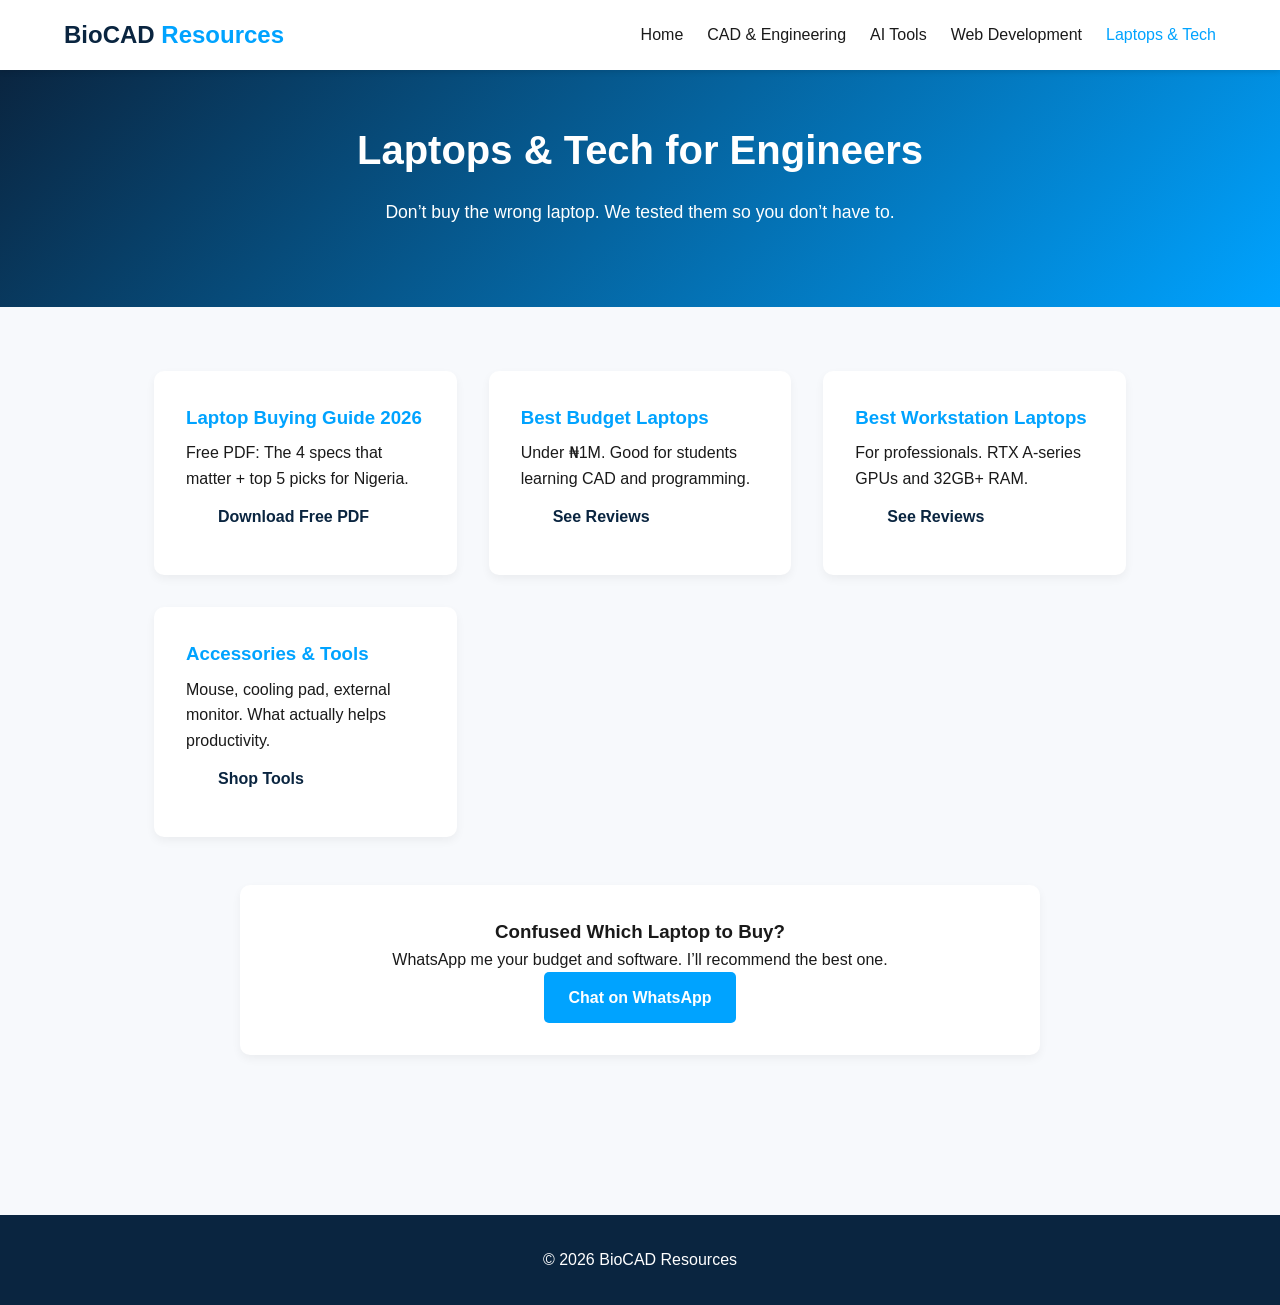
==== cad-engineering/ai-tools/laptops-tech/index.html @ a930ca7a "done done" ====
<!DOCTYPE html>
<html lang="en">
<head>
  <meta charset="UTF-8">
  <meta name="viewport" content="width=device-width, initial-scale=1.0">
  <title>Best Laptops & Tech for Engineers 2026 | BioCAD Resources</title>
  <meta name="description" content="Best laptops for Autodesk Inventor, SolidWorks, and Fusion 360. Honest reviews and buying guides for Nigeria.">
  <link rel="stylesheet" href="../../../css/style.css">
</head>
<body>
  <header>
    <nav class="navbar">
      <div class="logo"><a href="../../../index.html" style="text-decoration:none; color:inherit;">BioCAD <span>Resources</span></a></div>
      <ul class="nav-links">
        <li><a href="../../../index.html">Home</a></li>
        <li><a href="../../index.html">CAD & Engineering</a></li>
        <li><a href="../index.html">AI Tools</a></li>
        <li><a href="../web-develpoment/index.html">Web Development</a></li>
        <li><a href="index.html" style="color:var(--accent);">Laptops & Tech</a></li>
      </ul>
    </nav>
  </header>

  <section class="hero" style="padding: 3rem 1rem;">
    <h1>Laptops & Tech for Engineers</h1>
    <p>Don’t buy the wrong laptop. We tested them so you don’t have to.</p>
  </section>

  <section class="categories">
    <div class="category-grid">
      
      <div class="category-card">
        <h3>Laptop Buying Guide 2026</h3>
        <p>Free PDF: The 4 specs that matter + top 5 picks for Nigeria.</p>
        <a href="../../../resources.html" class="btn btn-primary">Download Free PDF</a>
      </div>

      <div class="category-card">
        <h3>Best Budget Laptops</h3>
        <p>Under ₦1M. Good for students learning CAD and programming.</p>
        <a href="../../../reviews.html" class="btn btn-primary">See Reviews</a>
      </div>

      <div class="category-card">
        <h3>Best Workstation Laptops</h3>
        <p>For professionals. RTX A-series GPUs and 32GB+ RAM.</p>
        <a href="../../../reviews.html" class="btn btn-primary">See Reviews</a>
      </div>

      <div class="category-card">
        <h3>Accessories & Tools</h3>
        <p>Mouse, cooling pad, external monitor. What actually helps productivity.</p>
        <a href="../../../reviews.html" class="btn btn-primary">Shop Tools</a>
      </div>

    </div>

    <div class="affiliate-card" style="max-width: 800px; margin: 3rem auto;">
      <h3>Confused Which Laptop to Buy?</h3>
      <p>WhatsApp me your budget and software. I’ll recommend the best one.</p>
      <a href="https://wa.me/2348030849732" class="btn btn-affiliate">Chat on WhatsApp</a>
    </div>
  </section>

  <footer>
    <p>© 2026 BioCAD Resources</p>
  </footer>
</body>
</html>
---- css/style.css ----
:root {
  --primary: #0A2540;
  --accent: #00A3FF;
  --light: #F7F9FC;
  --dark: #1A1A1A;
  --max-width: 1100px;
}

* { margin: 0; padding: 0; box-sizing: border-box; }

body {
  font-family: 'Segoe UI', Tahoma, Geneva, Verdana, sans-serif;
  line-height: 1.6;
  color: var(--dark);
  background: var(--light);
}

.navbar {
  display: flex;
  justify-content: space-between;
  align-items: center;
  padding: 1rem 5%;
  background: white;
  box-shadow: 0 2px 5px rgba(0,0,0,0.1);
  position: sticky;
  top: 0;
}

.logo { font-size: 1.5rem; font-weight: 700; color: var(--primary); }
.logo span { color: var(--accent); }

.nav-links { display: flex; list-style: none; gap: 1.5rem; }
.nav-links a { text-decoration: none; color: var(--dark); font-weight: 500; }
.nav-links a:hover { color: var(--accent); }

.search-btn { background: var(--accent); color: white; border: none; padding: 0.5rem 1rem; border-radius: 5px; cursor: pointer; }

.hero {
  text-align: center;
  padding: 5rem 1rem;
  background: linear-gradient(135deg, var(--primary), var(--accent));
  color: white;
}
.hero h1 { font-size: 2.5rem; margin-bottom: 1rem; }
.hero p { font-size: 1.1rem; max-width: 700px; margin: 0 auto 2rem; }

.btn { padding: 0.8rem 1.5rem; border-radius: 5px; text-decoration: none; font-weight: 600; margin: 0 0.5rem; display: inline-block; }
.btn-primary { background: white; color: var(--primary); }
.btn-secondary { background: transparent; border: 2px solid white; color: white; }
.btn-affiliate { background: var(--accent); color: white; }

.categories, .affiliate { padding: 4rem 5%; max-width: var(--max-width); margin: auto; }
.categories h2, .affiliate h2 { text-align: center; margin-bottom: 2rem; color: var(--primary); }

.category-grid { display: grid; grid-template-columns: repeat(auto-fit, minmax(250px, 1fr)); gap: 2rem; }
.category-card {
  background: white; padding: 2rem; border-radius: 10px; text-decoration: none; color: var(--dark);
  box-shadow: 0 4px 10px rgba(0,0,0,0.05); transition: transform 0.2s;
}
.category-card:hover { transform: translateY(-5px); }
.category-card h3 { color: var(--accent); margin-bottom: 0.5rem; }

.affiliate-card {
  background: white; padding: 2rem; border-radius: 10px; text-align: center;
  box-shadow: 0 4px 10px rgba(0,0,0,0.05);
}
.affiliate-card small { display: block; margin-top: 1rem; color: #666; }

footer {
  background: var(--primary); color: white; text-align: center; padding: 2rem 1rem; margin-top: 3rem;
}
footer a { color: var(--accent); text-decoration: none; }
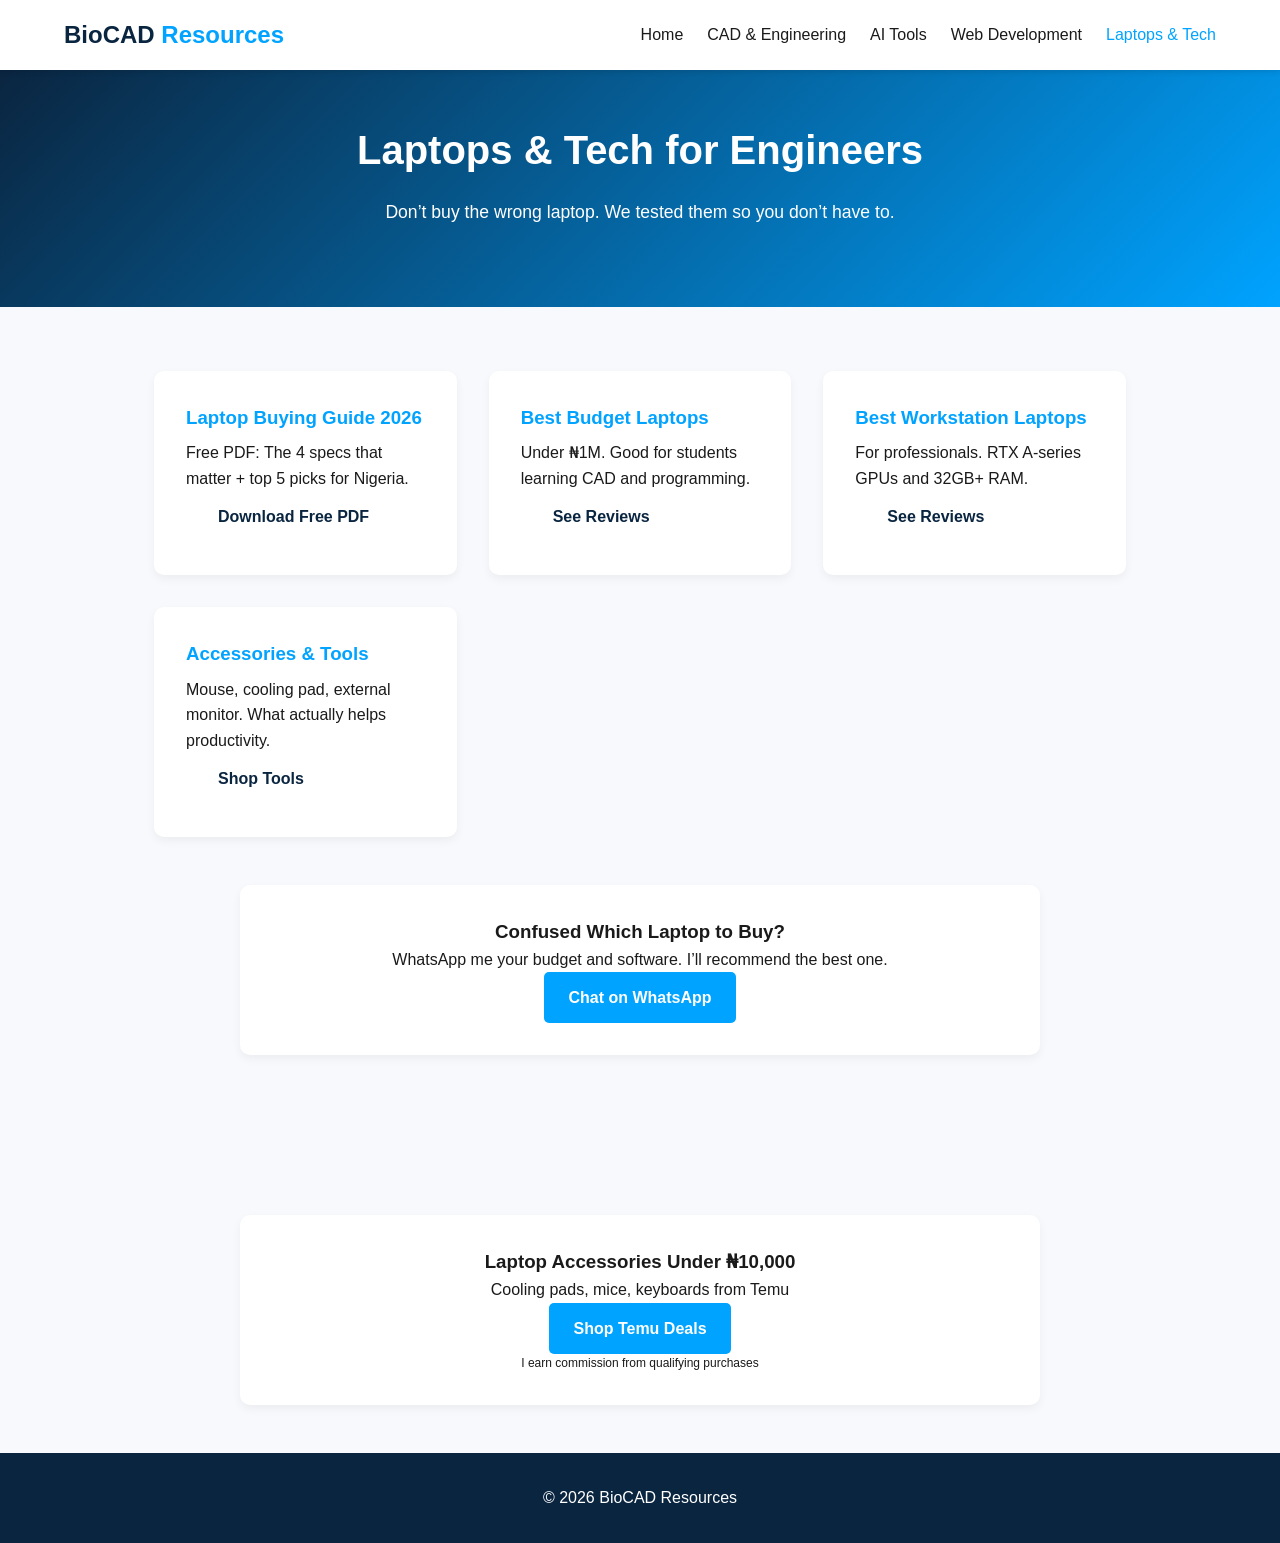
==== commit dd764468: "done done" ====
--- a/cad-engineering/ai-tools/laptops-tech/index.html
+++ b/cad-engineering/ai-tools/laptops-tech/index.html
@@ -62,6 +62,13 @@
     </div>
   </section>
 
+  <div class="affiliate-card" style="max-width: 800px; margin: 3rem auto;">
+  <h3>Laptop Accessories Under ₦10,000</h3>
+  <p>Cooling pads, mice, keyboards from Temu</p>
+  <a href="YOUR-TEMU-AFFILIATE-LINK" class="btn btn-affiliate" target="_blank">Shop Temu Deals</a>
+  <p style="font-size:12px;">I earn commission from qualifying purchases</p>
+</div>
+
   <footer>
     <p>© 2026 BioCAD Resources</p>
   </footer>
--- a/css/style.css
+++ b/css/style.css
@@ -69,4 +69,66 @@
 footer {
   background: var(--primary); color: white; text-align: center; padding: 2rem 1rem; margin-top: 3rem;
 }
-footer a { color: var(--accent); text-decoration: none; }+footer a { color: var(--accent); text-decoration: none; }
+
+@media (max-width: 768px) {
+  .navbar {
+    flex-direction: column;
+    gap: 0.75rem;
+    padding: 1rem;
+  }
+
+  .nav-links {
+    flex-wrap: wrap;
+    justify-content: center;
+    gap: 0.5rem 1rem;
+  }
+
+  .nav-links a {
+    font-size: 0.9rem;
+  }
+
+  .hero {
+    padding: 4rem 1rem;
+  }
+
+  .hero h1 {
+    font-size: 2rem;
+    line-height: 1.2;
+  }
+
+  .hero p {
+    font-size: 1rem;
+  }
+
+  .btn {
+    display: block;
+    width: 100%;
+    max-width: 320px;
+    margin: 0 auto 0.75rem;
+    text-align: center;
+  }
+
+  .categories,
+  .affiliate {
+    padding: 3rem 1rem;
+  }
+}
+
+@media (max-width: 480px) {
+  .logo {
+    font-size: 1.3rem;
+  }
+
+  .nav-links {
+    gap: 0.4rem 0.8rem;
+  }
+
+  .nav-links a {
+    font-size: 0.8rem;
+  }
+
+  .category-card {
+    padding: 1.5rem;
+  }
+}
